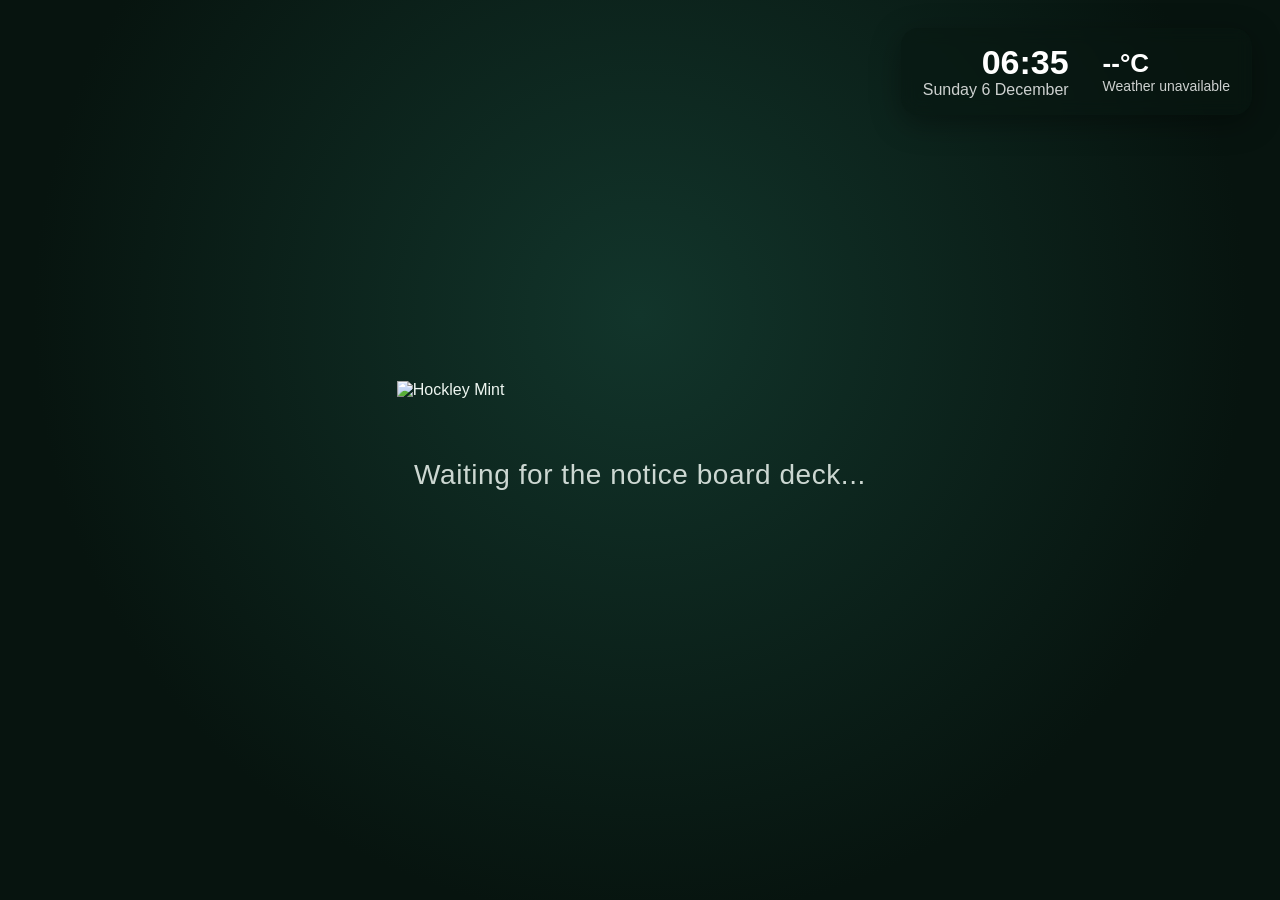
==== pi-kiosk/display/index.html @ 8cacd3af "WIP: PowerPoint-on-shared-drive kiosk approach (display + agent scripts) Replaces the web/Supabase m" ====
<!doctype html>
<html lang="en">
<head>
  <meta charset="utf-8" />
  <meta name="viewport" content="width=device-width, initial-scale=1" />
  <title>Hockley Mint - Notice Board</title>
  <link rel="icon" type="image/png" href="assets/union-jewel.png" />
  <link rel="stylesheet" href="kiosk.css" />
</head>
<body>
  <div id="stage">
    <div id="layer-a" class="layer"></div>
    <div id="layer-b" class="layer"></div>
    <div id="waiting">
      <img id="waiting-logo" src="assets/logo-full.png" alt="Hockley Mint" />
      <p id="waiting-message">Waiting for the notice board deck...</p>
    </div>
  </div>
  <div id="overlay"></div>

  <script src="config.js"></script>
  <script>
    // Apply configurable waiting-screen branding before the carousel starts.
    (function () {
      var cfg = window.PI_KIOSK_CONFIG || {};
      var logo = document.getElementById("waiting-logo");
      var msg = document.getElementById("waiting-message");
      if (logo && cfg.waitingLogoSrc) logo.src = cfg.waitingLogoSrc;
      if (msg && cfg.waitingMessage) msg.textContent = cfg.waitingMessage;
    })();
  </script>
  <script src="weather.js"></script>
  <script src="overlay.js"></script>
  <script src="kiosk.js"></script>
</body>
</html>
---- pi-kiosk/display/kiosk.css ----
:root {
  --hm-green: #0f4d3c;
  --hm-ink: #0b1f1a;
}

* { box-sizing: border-box; }

html, body {
  margin: 0;
  padding: 0;
  width: 100%;
  height: 100%;
  overflow: hidden;
  background: #000;
  cursor: none;                 /* belt-and-braces; unclutter also hides it */
  font-family: "Arial Nova", Arial, "Segoe UI", sans-serif;
}

#stage {
  position: fixed;
  inset: 0;
  background: #000;
}

/* Two stacked layers; we crossfade opacity between them. */
.layer {
  position: absolute;
  inset: 0;
  background-position: center;
  background-repeat: no-repeat;
  background-size: contain;     /* never crop a slide; letterbox on black if needed */
  opacity: 0;
  transition: opacity 600ms ease-in-out;
  will-change: opacity;
}
.layer.is-visible { opacity: 1; }

/* Waiting / first-boot screen, shown until the first deck arrives. */
#waiting {
  position: absolute;
  inset: 0;
  display: flex;
  flex-direction: column;
  align-items: center;
  justify-content: center;
  gap: 32px;
  background: radial-gradient(circle at 50% 35%, #12352b 0%, #07140f 70%);
  color: #eef6f1;
  transition: opacity 600ms ease;
}
#waiting.is-hidden { opacity: 0; pointer-events: none; }
#waiting img { width: min(38vw, 520px); height: auto; }
#waiting p { font-size: 28px; letter-spacing: 0.02em; opacity: 0.85; }

/* ---- Live overlay (clock / weather / logo) ---- */
.overlay {
  position: fixed;
  z-index: 10;
  display: flex;
  align-items: center;
  gap: 22px;
  padding: 16px 22px;
  border-radius: 18px;
  background: rgba(8, 22, 17, 0.55);
  backdrop-filter: blur(8px);
  color: #fff;
  box-shadow: 0 8px 30px rgba(0, 0, 0, 0.35);
}
.overlay.pos-top-right    { top: 28px; right: 28px; }
.overlay.pos-top-left     { top: 28px; left: 28px; }
.overlay.pos-bottom-right { bottom: 28px; right: 28px; }
.overlay.pos-bottom-left  { bottom: 28px; left: 28px; }

.overlay-logo { height: 44px; width: auto; }

.overlay-clock { text-align: right; line-height: 1.1; }
.overlay-time { font-size: 34px; font-weight: 700; }
.overlay-date { font-size: 16px; opacity: 0.8; }

.overlay-weather { display: flex; align-items: center; gap: 12px; }
.overlay-glyph { font-size: 38px; line-height: 1; }
.overlay-weather-text { line-height: 1.15; }
.overlay-temp { font-size: 26px; font-weight: 700; }
.overlay-summary { font-size: 14px; opacity: 0.8; }
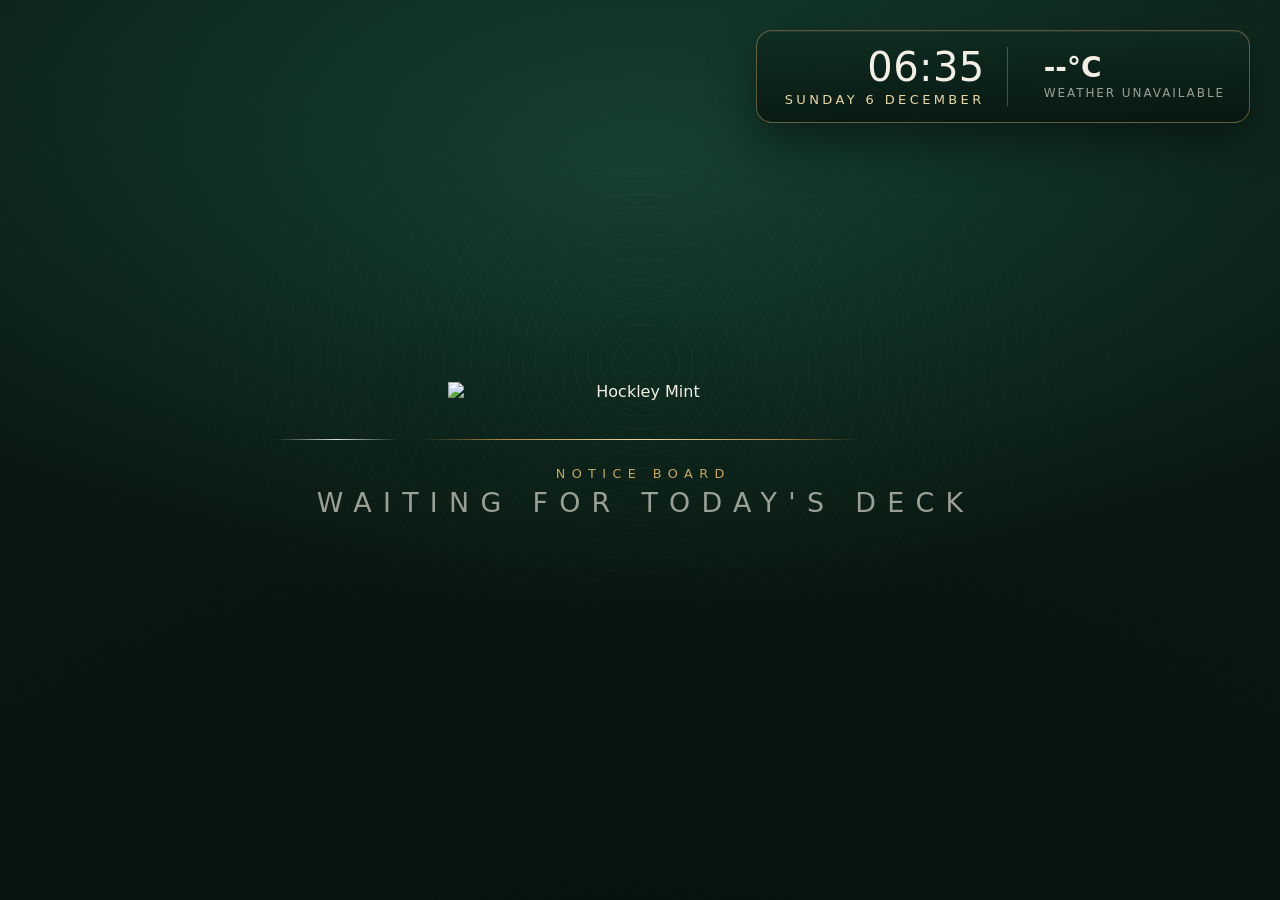
==== commit 49a99bcf: "Finish PowerPoint kiosk: design polish, deployment, starter deck - Kiosk UI: ink-green/brass/ivory w" ====
--- a/pi-kiosk/display/index.html
+++ b/pi-kiosk/display/index.html
@@ -12,8 +12,12 @@
     <div id="layer-a" class="layer"></div>
     <div id="layer-b" class="layer"></div>
     <div id="waiting">
-      <img id="waiting-logo" src="assets/logo-full.png" alt="Hockley Mint" />
-      <p id="waiting-message">Waiting for the notice board deck...</p>
+      <div class="waiting-stack">
+        <img id="waiting-logo" src="assets/logo-full.png" alt="Hockley Mint" />
+        <div class="waiting-rule"></div>
+        <div class="waiting-kicker">Notice Board</div>
+        <p id="waiting-message">Waiting for today's deck</p>
+      </div>
     </div>
   </div>
   <div id="overlay"></div>
--- a/pi-kiosk/display/kiosk.css
+++ b/pi-kiosk/display/kiosk.css
@@ -1,84 +1,218 @@
+/* ============================================================================
+   Hockley Mint notice board kiosk
+   Aesthetic: understated British-jewellery luxury - ink green, brass hairlines,
+   ivory light type, engine-turned (guilloche) texture. Fully offline.
+   ============================================================================ */
+
+/* Brand typeface, bundled locally (no CDN). Copied into ./assets by install.sh */
+@font-face {
+  font-family: "Arial Nova";
+  src: url("assets/ArialNova-Light.ttf") format("truetype");
+  font-weight: 300; font-style: normal; font-display: swap;
+}
+@font-face {
+  font-family: "Arial Nova";
+  src: url("assets/ArialNova.ttf") format("truetype");
+  font-weight: 400; font-style: normal; font-display: swap;
+}
+@font-face {
+  font-family: "Arial Nova";
+  src: url("assets/ArialNova-Bold.ttf") format("truetype");
+  font-weight: 700; font-style: normal; font-display: swap;
+}
+
 :root {
-  --hm-green: #0f4d3c;
-  --hm-ink: #0b1f1a;
+  --ink:        #06120d;   /* near-black green */
+  --ink-2:      #0b201a;
+  --green:      #0f4d3c;   /* brand green */
+  --brass:      #c9a45c;   /* warm gold accent */
+  --brass-lo:   #a9863f;
+  --brass-hi:   #ecd6a3;
+  --ivory:      #f3efe4;   /* warm off-white, never pure white */
+  --ivory-dim:  rgba(243, 239, 228, 0.62);
 }
 
 * { box-sizing: border-box; }
 
 html, body {
-  margin: 0;
-  padding: 0;
-  width: 100%;
-  height: 100%;
+  margin: 0; padding: 0;
+  width: 100%; height: 100%;
   overflow: hidden;
   background: #000;
-  cursor: none;                 /* belt-and-braces; unclutter also hides it */
-  font-family: "Arial Nova", Arial, "Segoe UI", sans-serif;
-}
-
-#stage {
-  position: fixed;
-  inset: 0;
-  background: #000;
-}
-
-/* Two stacked layers; we crossfade opacity between them. */
+  cursor: none;
+  font-family: "Arial Nova", "Segoe UI", system-ui, sans-serif;
+  -webkit-font-smoothing: antialiased;
+}
+
+#stage { position: fixed; inset: 0; background: #000; }
+
+/* ---- Slide layers: crossfade between two stacked backgrounds ---- */
 .layer {
-  position: absolute;
-  inset: 0;
+  position: absolute; inset: 0;
   background-position: center;
   background-repeat: no-repeat;
-  background-size: contain;     /* never crop a slide; letterbox on black if needed */
-  opacity: 0;
-  transition: opacity 600ms ease-in-out;
+  background-size: contain;        /* never crop a slide; letterbox on black */
+  opacity: 0;
+  transition: opacity 700ms cubic-bezier(0.4, 0, 0.2, 1);
   will-change: opacity;
 }
 .layer.is-visible { opacity: 1; }
 
-/* Waiting / first-boot screen, shown until the first deck arrives. */
+/* ============================================================================
+   Waiting / first-boot screen
+   ============================================================================ */
 #waiting {
-  position: absolute;
-  inset: 0;
-  display: flex;
-  flex-direction: column;
-  align-items: center;
-  justify-content: center;
-  gap: 32px;
-  background: radial-gradient(circle at 50% 35%, #12352b 0%, #07140f 70%);
-  color: #eef6f1;
-  transition: opacity 600ms ease;
+  position: absolute; inset: 0;
+  display: flex; flex-direction: column;
+  align-items: center; justify-content: center;
+  gap: 0;
+  color: var(--ivory);
+  /* layered atmosphere: soft top light + deep ink, over an engine-turned field */
+  background:
+    radial-gradient(120% 90% at 50% 18%, rgba(28, 92, 71, 0.55) 0%, rgba(11, 32, 26, 0.0) 55%),
+    radial-gradient(140% 120% at 50% 120%, #03100b 0%, #07150f 60%, #0a1d16 100%);
+  transition: opacity 800ms ease;
+  overflow: hidden;
 }
 #waiting.is-hidden { opacity: 0; pointer-events: none; }
-#waiting img { width: min(38vw, 520px); height: auto; }
-#waiting p { font-size: 28px; letter-spacing: 0.02em; opacity: 0.85; }
-
-/* ---- Live overlay (clock / weather / logo) ---- */
+
+/* Engine-turned guilloche rings + faint grain, behind everything */
+#waiting::before {
+  content: ""; position: absolute; inset: -10%;
+  background:
+    repeating-radial-gradient(circle at 50% 42%,
+      rgba(201, 164, 92, 0.05) 0px,
+      rgba(201, 164, 92, 0.05) 1px,
+      transparent 1px,
+      transparent 13px);
+  -webkit-mask-image: radial-gradient(closest-side at 50% 42%, #000 0%, transparent 78%);
+          mask-image: radial-gradient(closest-side at 50% 42%, #000 0%, transparent 78%);
+  opacity: 0.9;
+  animation: turn 120s linear infinite;
+}
+#waiting::after {
+  content: ""; position: absolute; inset: 0; pointer-events: none;
+  /* fine film grain */
+  background-image: url("data:image/svg+xml,%3Csvg xmlns='http://www.w3.org/2000/svg' width='160' height='160'%3E%3Cfilter id='n'%3E%3CfeTurbulence type='fractalNoise' baseFrequency='0.9' numOctaves='2' stitchTiles='stitch'/%3E%3C/filter%3E%3Crect width='100%25' height='100%25' filter='url(%23n)' opacity='0.4'/%3E%3C/svg%3E");
+  opacity: 0.045;
+  mix-blend-mode: screen;
+}
+@keyframes turn { to { transform: rotate(360deg); } }
+
+.waiting-stack {
+  position: relative; z-index: 2;
+  display: flex; flex-direction: column;
+  align-items: center; text-align: center;
+}
+
+#waiting img {
+  width: min(30vw, 440px); height: auto;
+  filter: drop-shadow(0 14px 40px rgba(0, 0, 0, 0.5));
+  opacity: 0;
+  animation: rise 1100ms cubic-bezier(0.16, 1, 0.3, 1) 120ms forwards;
+}
+
+/* brass hairline that "draws" outward, with a slow travelling sheen */
+.waiting-rule {
+  position: relative;
+  width: 0; height: 1px; margin: 38px 0 26px;
+  background: linear-gradient(90deg, transparent, var(--brass-lo) 18%, var(--brass-hi) 50%, var(--brass-lo) 82%, transparent);
+  animation: draw 1100ms cubic-bezier(0.16, 1, 0.3, 1) 620ms forwards;
+}
+.waiting-rule::after {
+  content: ""; position: absolute; inset: 0;
+  background: linear-gradient(90deg, transparent, rgba(255, 255, 255, 0.85), transparent);
+  width: 28%; transform: translateX(-120%);
+  animation: sheen 5.5s ease-in-out 1800ms infinite;
+}
+
+#waiting p {
+  margin: 0;
+  font-weight: 300;
+  font-size: clamp(20px, 2.1vw, 34px);
+  letter-spacing: 0.42em;
+  text-transform: uppercase;
+  padding-left: 0.42em;             /* compensate trailing letter-spacing */
+  color: var(--ivory-dim);
+  opacity: 0;
+  animation: rise 1100ms cubic-bezier(0.16, 1, 0.3, 1) 900ms forwards;
+}
+
+.waiting-kicker {
+  font-weight: 400;
+  font-size: clamp(11px, 1vw, 15px);
+  letter-spacing: 0.5em;
+  text-transform: uppercase;
+  padding-left: 0.5em;
+  color: var(--brass);
+  margin-bottom: 6px;
+  opacity: 0;
+  animation: rise 1100ms cubic-bezier(0.16, 1, 0.3, 1) 1150ms forwards;
+}
+
+@keyframes rise { from { opacity: 0; transform: translateY(16px); } to { opacity: 1; transform: translateY(0); } }
+@keyframes draw { to { width: min(34vw, 460px); } }
+@keyframes sheen { 0% { transform: translateX(-120%); } 55%, 100% { transform: translateX(460%); } }
+
+/* ============================================================================
+   Live overlay - clock / weather "jeweller's tag" that floats over slides
+   ============================================================================ */
 .overlay {
-  position: fixed;
-  z-index: 10;
-  display: flex;
-  align-items: center;
-  gap: 22px;
-  padding: 16px 22px;
-  border-radius: 18px;
-  background: rgba(8, 22, 17, 0.55);
-  backdrop-filter: blur(8px);
-  color: #fff;
-  box-shadow: 0 8px 30px rgba(0, 0, 0, 0.35);
-}
-.overlay.pos-top-right    { top: 28px; right: 28px; }
-.overlay.pos-top-left     { top: 28px; left: 28px; }
-.overlay.pos-bottom-right { bottom: 28px; right: 28px; }
-.overlay.pos-bottom-left  { bottom: 28px; left: 28px; }
-
-.overlay-logo { height: 44px; width: auto; }
-
-.overlay-clock { text-align: right; line-height: 1.1; }
-.overlay-time { font-size: 34px; font-weight: 700; }
-.overlay-date { font-size: 16px; opacity: 0.8; }
-
-.overlay-weather { display: flex; align-items: center; gap: 12px; }
-.overlay-glyph { font-size: 38px; line-height: 1; }
+  position: fixed; z-index: 10;
+  display: flex; align-items: stretch; gap: 22px;
+  padding: 16px 24px;
+  border-radius: 16px;
+  color: var(--ivory);
+  background:
+    linear-gradient(180deg, rgba(16, 42, 33, 0.72), rgba(6, 18, 13, 0.78));
+  border: 1px solid rgba(201, 164, 92, 0.45);
+  box-shadow:
+    0 18px 48px rgba(0, 0, 0, 0.45),
+    inset 0 1px 0 rgba(255, 255, 255, 0.06);
+  -webkit-backdrop-filter: blur(10px) saturate(1.1);
+          backdrop-filter: blur(10px) saturate(1.1);
+  opacity: 0;
+  animation: rise 900ms cubic-bezier(0.16, 1, 0.3, 1) 400ms forwards;
+}
+.overlay.pos-top-right    { top: 30px; right: 30px; }
+.overlay.pos-top-left     { top: 30px; left: 30px; }
+.overlay.pos-bottom-right { bottom: 30px; right: 30px; }
+.overlay.pos-bottom-left  { bottom: 30px; left: 30px; }
+
+.overlay-logo { height: 46px; width: auto; align-self: center; }
+
+.overlay-clock {
+  display: flex; flex-direction: column; justify-content: center;
+  text-align: right; line-height: 1;
+}
+.overlay-time {
+  font-size: 40px; font-weight: 300; letter-spacing: 0.01em;
+  font-variant-numeric: tabular-nums;
+}
+.overlay-date {
+  margin-top: 6px;
+  font-size: 13px; font-weight: 400;
+  letter-spacing: 0.26em; text-transform: uppercase;
+  color: var(--brass-hi); padding-left: 0.26em;
+}
+
+/* brass hairline divider between clock and weather */
+.overlay-weather {
+  display: flex; align-items: center; gap: 14px;
+  padding-left: 22px;
+  border-left: 1px solid rgba(201, 164, 92, 0.38);
+}
+.overlay-glyph { font-size: 40px; line-height: 1; }
 .overlay-weather-text { line-height: 1.15; }
-.overlay-temp { font-size: 26px; font-weight: 700; }
-.overlay-summary { font-size: 14px; opacity: 0.8; }
+.overlay-temp { font-size: 28px; font-weight: 700; font-variant-numeric: tabular-nums; }
+.overlay-summary {
+  font-size: 12px; font-weight: 400;
+  letter-spacing: 0.16em; text-transform: uppercase;
+  color: var(--ivory-dim); margin-top: 3px;
+}
+
+@media (prefers-reduced-motion: reduce) {
+  *, *::before, *::after { animation: none !important; transition: none !important; }
+  #waiting img, #waiting p, .waiting-kicker, .overlay { opacity: 1; }
+  .waiting-rule { width: min(34vw, 460px); }
+}
